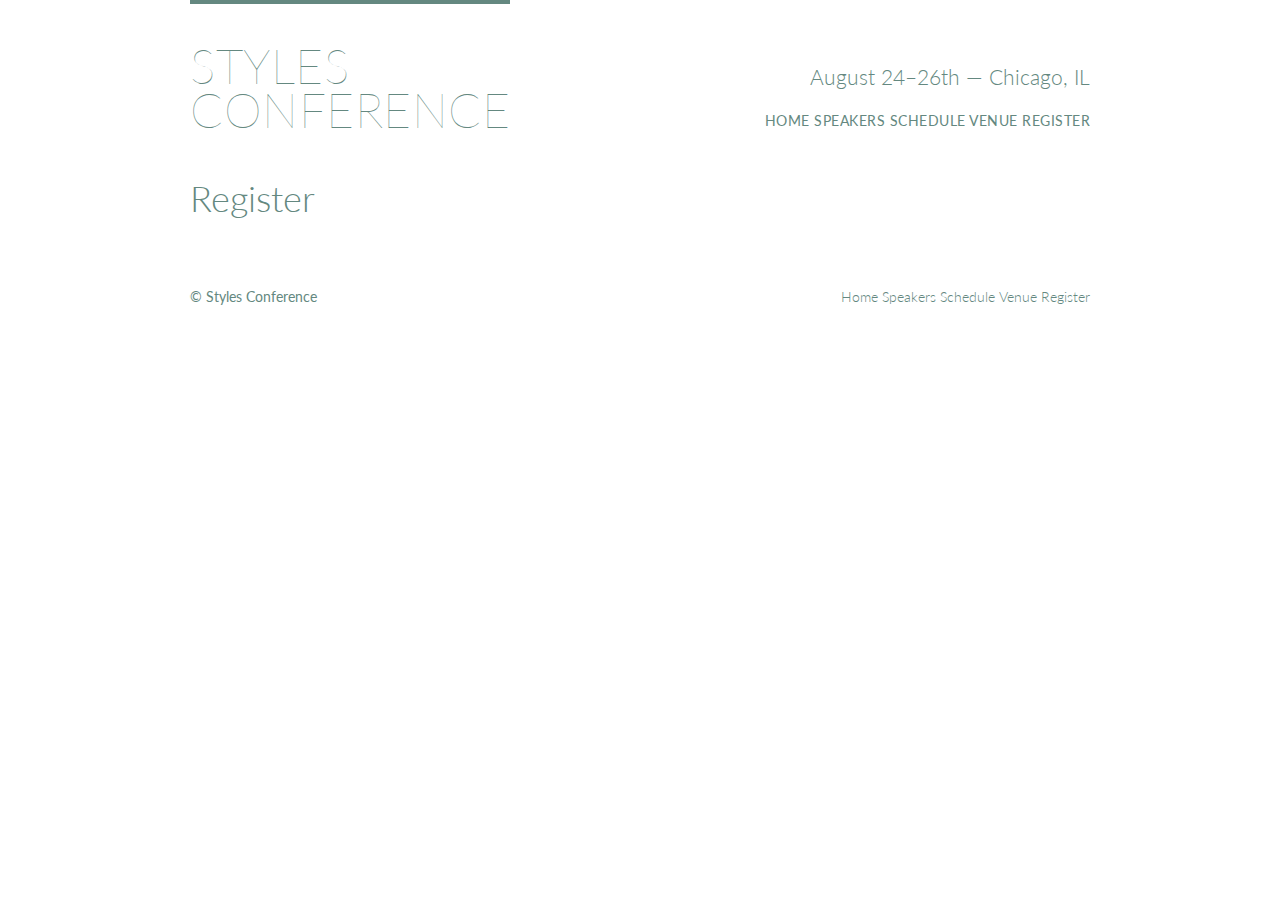
==== register.html @ efef4e26 "Initial commit" ====
<!DOCTYPE html>
<html lang="en">

  <head>
    <meta charset="utf-8">
    <title>Register - Styles Conference</title>
    <link rel="stylesheet" href="assets/stylesheets/main.css">
    <link rel="stylesheet" href="http://fonts.googleapis.com/css?family=Lato:100,300,400">
  </head>

  <body>

    <!-- Header -->

    <header class="container group">

      <h1 class="logo">
        <a href="index.html">Styles <br> Conference</a>
      </h1>

      <h3 class="tagline">August 24&ndash;26th &mdash; Chicago, IL</h3>

      <nav class="nav primary-nav">
        <a href="index.html">Home</a>
        <a href="speakers.html">Speakers</a>
        <a href="schedule.html">Schedule</a>
        <a href="venue.html">Venue</a>
        <a href="register.html">Register</a>
      </nav>

    </header>

    <!-- Main content -->

    <section class="container">

      <h1>Register</h1>

    </section>

    <!-- Footer -->

    <footer class="primary-footer container group">

      <small>&copy; Styles Conference</small>

      <nav class="nav">
        <a href="index.html">Home</a>
        <a href="speakers.html">Speakers</a>
        <a href="schedule.html">Schedule</a>
        <a href="venue.html">Venue</a>
        <a href="register.html">Register</a>
      </nav>

    </footer>

  </body>
</html>
---- assets/stylesheets/main.css ----
/* http://meyerweb.com/eric/tools/css/reset/
   v2.0 | 20110126
   License: none (public domain)
*/

html, body, div, span, applet, object, iframe,
h1, h2, h3, h4, h5, h6, p, blockquote, pre,
a, abbr, acronym, address, big, cite, code,
del, dfn, em, img, ins, kbd, q, s, samp,
small, strike, strong, sub, sup, tt, var,
b, u, i, center,
dl, dt, dd, ol, ul, li,
fieldset, form, label, legend,
table, caption, tbody, tfoot, thead, tr, th, td,
article, aside, canvas, details, embed,
figure, figcaption, footer, header, hgroup,
menu, nav, output, ruby, section, summary,
time, mark, audio, video {
  margin: 0;
  padding: 0;
  border: 0;
  font-size: 100%;
  font: inherit;
  vertical-align: baseline;
}
/* HTML5 display-role reset for older browsers */
article, aside, details, figcaption, figure,
footer, header, hgroup, menu, nav, section {
  display: block;
}
body {
  line-height: 1;
}
ol, ul {
  list-style: none;
}
blockquote, q {
  quotes: none;
}
blockquote:before, blockquote:after,
q:before, q:after {
  content: '';
  content: none;
}
table {
  border-collapse: collapse;
  border-spacing: 0;
}

/*
  ========================================
  Custom styles
  ========================================
*/

body {
  color: #888;
  font: 300 16px/22px "Lato", "Open Sans", "Helvetica Neue", Helvetica, Arial, sans-serif;
}

/*
  ========================================
  Grid
  ========================================
*/

*,
*:before,
*:after {
  -webkit-box-sizing: border-box;
     -moz-box-sizing: border-box;
          box-sizing: border-box;
}
.container,
.grid {
  margin: 0 auto;
  width: 960px;
}
.container {
  padding-left: 30px;
  padding-right: 30px;
}
.grid,
.col-1-3,
.col-2-3 {
  padding-left: 15px;
  padding-right: 15px;
}
.col-1-3,
.col-2-3  {
  display: inline-block;
  vertical-align: top;
}
.col-1-3 {
  width: 33.33%;
}
.col-2-3 {
  width: 66.66%;
}

/*
  ========================================
  Clearfix
  ========================================
*/

.group:before,
.group:after {
  content: "";
  display: table;
}
.group:after {
  clear: both;
}
.group {
  clear: both;
  *zoom: 1;
}

/*
  ========================================
  Typography
  ========================================
*/

h1, h2, h3, h4 {
  color: #648880;
}
h1, h3, h4, h5, p {
  margin-bottom: 22px;
}
h1 {
  font-size: 36px;
  line-height: 44px;
}
h2 {
  font-size: 24px;
  line-height: 44px;
}
h3 {
  font-size: 21px;
}
h4 {
  font-size: 18px;
}
h5 {
  color: #a9b2b9;
  font-size: 14px;
  font-weight: 400;
  text-transform: uppercase;
}
strong {
  font-weight: 400;
}
cite,
em {
  font-style: italic;
}

/*
  ========================================
  Links
  ========================================
*/

a {
  color: #648880;
  text-decoration: none;
}
a:hover {
  color: #a9b2b9;
}
p a {
  border-bottom: 1px solid #dfe2e5;
}

/*
  ========================================
  Buttons
  ========================================
*/

.btn {
  border-radius: 5px;
  display: inline-block;
  margin: 0;
}
.btn-alt {
  border: 1px solid #dfe2e5;
  padding: 10px 30px;
}

/*
  ========================================
  Primary header
  ========================================
*/

.logo {
  border-top: 4px solid #648880;
  float: left;
  font-size: 48px;
  font-weight: 100;
  letter-spacing: .5px;
  line-height: 44px;
  padding: 40px 0 22px 0;
  text-transform: uppercase;
}
.tagline {
  margin: 66px 0 22px 0;
  text-align: right;
}
.primary-nav {
  font-size: 14px;
  font-weight: 400;
  letter-spacing: .5px;
  text-transform: uppercase;
}

/*
  ========================================
  Primary footer
  ========================================
*/

.primary-footer {
  color: #648880;
  font-size: 14px;
  padding-bottom: 44px;
  padding-top: 44px;
}
.primary-footer small {
  float: left;
  font-weight: 400;
}

/*
  ========================================
  Navigation
  ========================================
*/

.nav {
  text-align: right;
}

/*
  ========================================
  Home
  ========================================
*/

.hero {
  line-height: 44px;
  padding: 22px 80px 66px 80px;
  text-align: center;
}
.hero h2 {
  font-size: 36px;
}
.hero p {
  font-size: 24px;
  font-weight: 100;
}
.teaser a:hover h3 {
  color: #a9b2b9;
}
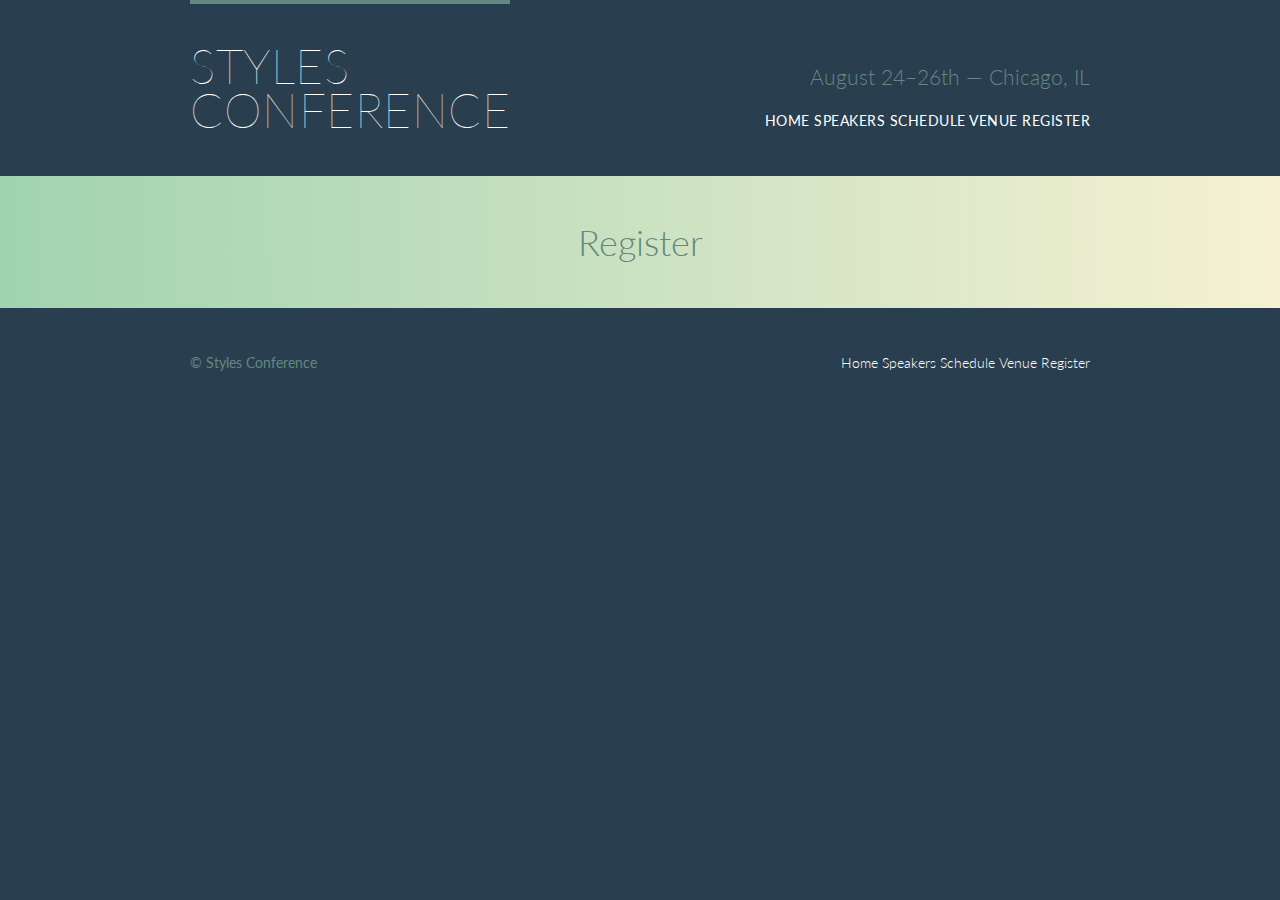
==== commit 9355fcd9: "Add section 7" ====
--- a/register.html
+++ b/register.html
@@ -1,58 +1,60 @@
 <!DOCTYPE html>
 <html lang="en">
 
-  <head>
-    <meta charset="utf-8">
-    <title>Register - Styles Conference</title>
-    <link rel="stylesheet" href="assets/stylesheets/main.css">
-    <link rel="stylesheet" href="http://fonts.googleapis.com/css?family=Lato:100,300,400">
-  </head>
+<head>
+  <meta charset="utf-8">
+  <title>Register - Styles Conference</title>
+  <link rel="stylesheet" href="assets/stylesheets/main.css">
+  <link rel="stylesheet" href="http://fonts.googleapis.com/css?family=Lato:100,300,400">
+</head>
 
-  <body>
+<body>
 
-    <!-- Header -->
+  <!-- Header -->
 
-    <header class="container group">
+  <header class="primary-header container group">
 
-      <h1 class="logo">
-        <a href="index.html">Styles <br> Conference</a>
-      </h1>
+    <h1 class="logo">
+      <a href="index.html">Styles <br> Conference</a>
+    </h1>
 
-      <h3 class="tagline">August 24&ndash;26th &mdash; Chicago, IL</h3>
+    <h3 class="tagline">August 24&ndash;26th &mdash; Chicago, IL</h3>
 
-      <nav class="nav primary-nav">
-        <a href="index.html">Home</a>
-        <a href="speakers.html">Speakers</a>
-        <a href="schedule.html">Schedule</a>
-        <a href="venue.html">Venue</a>
-        <a href="register.html">Register</a>
-      </nav>
+    <nav class="nav primary-nav">
+      <a href="index.html">Home</a>
+      <a href="speakers.html">Speakers</a>
+      <a href="schedule.html">Schedule</a>
+      <a href="venue.html">Venue</a>
+      <a href="register.html">Register</a>
+    </nav>
 
-    </header>
+  </header>
 
-    <!-- Main content -->
-
-    <section class="container">
+  <!-- Main content -->
+  <section class="row-alt">
+    <div class="lead container">
 
       <h1>Register</h1>
 
-    </section>
+    </div>
+  </section>
 
-    <!-- Footer -->
+  <!-- Footer -->
 
-    <footer class="primary-footer container group">
+  <footer class="primary-footer container group">
 
-      <small>&copy; Styles Conference</small>
+    <small>&copy; Styles Conference</small>
 
-      <nav class="nav">
-        <a href="index.html">Home</a>
-        <a href="speakers.html">Speakers</a>
-        <a href="schedule.html">Schedule</a>
-        <a href="venue.html">Venue</a>
-        <a href="register.html">Register</a>
-      </nav>
+    <nav class="nav">
+      <a href="index.html">Home</a>
+      <a href="speakers.html">Speakers</a>
+      <a href="schedule.html">Schedule</a>
+      <a href="venue.html">Venue</a>
+      <a href="register.html">Register</a>
+    </nav>
 
-    </footer>
+  </footer>
 
-  </body>
+</body>
+
 </html>--- a/assets/stylesheets/main.css
+++ b/assets/stylesheets/main.css
@@ -54,6 +54,7 @@
 */
 
 body {
+  background: #293f50;
   color: #888;
   font: 300 16px/22px "Lato", "Open Sans", "Helvetica Neue", Helvetica, Arial, sans-serif;
 }
@@ -92,7 +93,7 @@
   vertical-align: top;
 }
 .col-1-3 {
-  width: 33.33%;
+  width: 30%;
 }
 .col-2-3 {
   width: 66.66%;
@@ -119,6 +120,31 @@
 
 /*
   ========================================
+  Rows
+  ========================================
+*/
+
+.row,
+.row-alt {
+  min-width: 960px;
+
+}
+
+.row {
+  background: #fff;
+  padding: 66px 0 44px 0;
+}
+
+.row-alt {
+  background: #cbe2c1;
+  background: -webkit-linear-gradient(to right, #a1d3b0, #f6f1d3);
+  background: -moz-linear-gradient(to right, #a1d3b0, #f6f1d3);
+  background: linear-gradient(to right, #a1d3b0, #f6f1d3);
+  padding: 44px 0 22px 0;
+}
+
+/*
+  ========================================
   Typography
   ========================================
 */
@@ -159,6 +185,21 @@
 
 /*
   ========================================
+  Leads
+  ========================================
+*/
+
+.lead {
+  text-align: center;
+}
+.lead p {
+  font-size: 21px;
+  line-height: 33px;
+}
+
+
+/*
+  ========================================
   Links
   ========================================
 */
@@ -182,12 +223,22 @@
 
 .btn {
   border-radius: 5px;
+  color: #fff;
+  cursor: pointer;
+  font-weight: 400;
+  letter-spacing: .5px;
+  text-transform: uppercase;
   display: inline-block;
   margin: 0;
 }
 .btn-alt {
   border: 1px solid #dfe2e5;
   padding: 10px 30px;
+}
+
+.btn-alt:hover {
+  background: #fff;
+  color: #648880;
 }
 
 /*
@@ -223,6 +274,16 @@
   ========================================
 */
 
+.primary-header a,
+.primary-footer a {
+  color: #fff;
+}
+
+.primary-header a:hover,
+.primary-footer a:hover {
+  color: #648880;
+}
+
 .primary-footer {
   color: #648880;
   font-size: 14px;
@@ -251,6 +312,7 @@
 */
 
 .hero {
+  color: #fff;
   line-height: 44px;
   padding: 22px 80px 66px 80px;
   text-align: center;
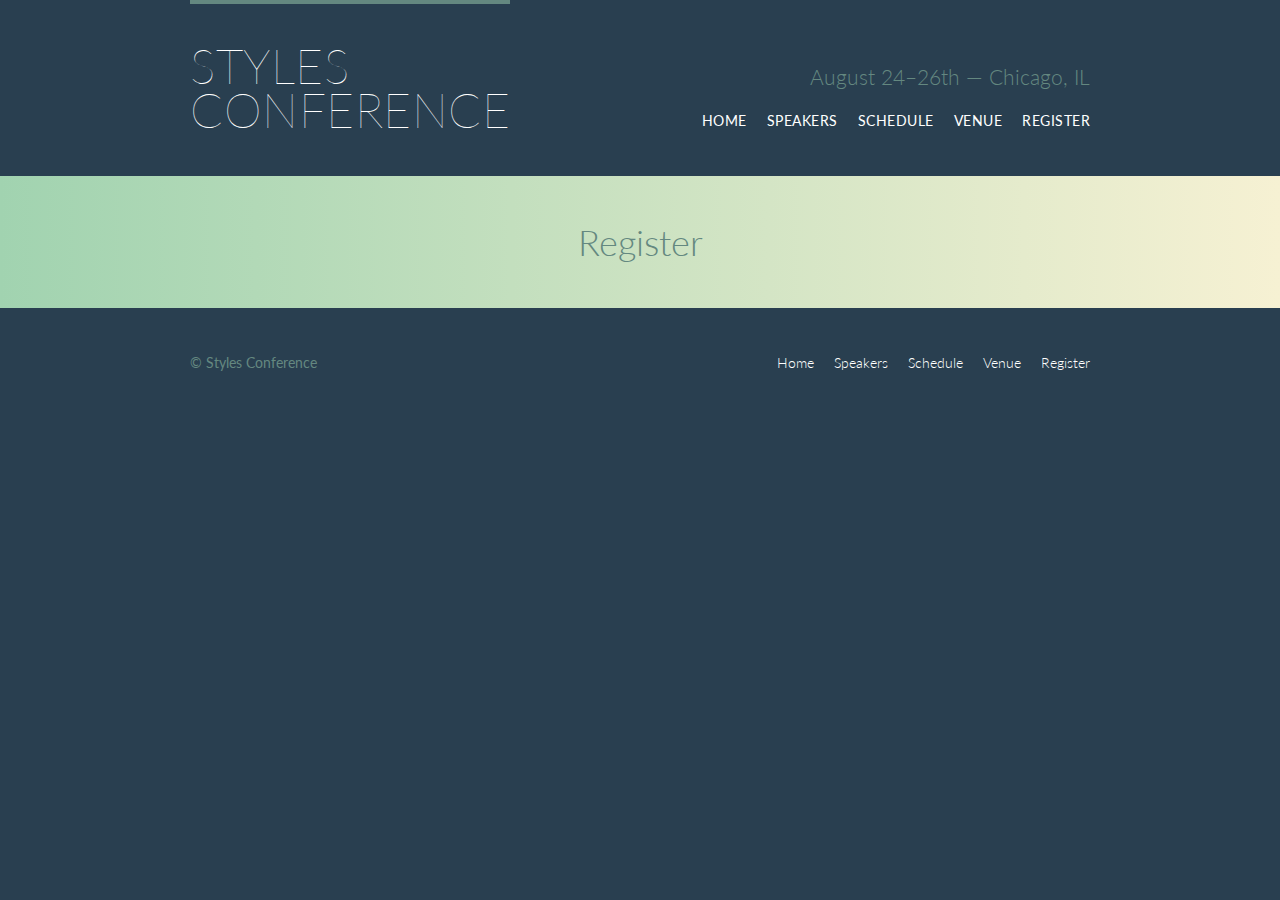
==== commit 77162d7e: "Add section 8" ====
--- a/register.html
+++ b/register.html
@@ -21,11 +21,13 @@
     <h3 class="tagline">August 24&ndash;26th &mdash; Chicago, IL</h3>
 
     <nav class="nav primary-nav">
-      <a href="index.html">Home</a>
-      <a href="speakers.html">Speakers</a>
-      <a href="schedule.html">Schedule</a>
-      <a href="venue.html">Venue</a>
-      <a href="register.html">Register</a>
+      <ul>
+        <li><a href="index.html">Home</a></li><!--
+        --><li><a href="speakers.html">Speakers</a></li><!--
+        --><li><a href="schedule.html">Schedule</a></li><!--
+        --><li><a href="venue.html">Venue</a></li><!--
+        --><li><a href="register.html">Register</a></li>
+      </ul>
     </nav>
 
   </header>
@@ -46,11 +48,13 @@
     <small>&copy; Styles Conference</small>
 
     <nav class="nav">
-      <a href="index.html">Home</a>
-      <a href="speakers.html">Speakers</a>
-      <a href="schedule.html">Schedule</a>
-      <a href="venue.html">Venue</a>
-      <a href="register.html">Register</a>
+      <ul>
+        <li><a href="index.html">Home</a></li><!--
+        --><li><a href="speakers.html">Speakers</a></li><!--
+        --><li><a href="schedule.html">Schedule</a></li><!--
+        --><li><a href="venue.html">Venue</a></li><!--
+        --><li><a href="register.html">Register</a></li>
+      </ul>
     </nav>
 
   </footer>
--- a/assets/stylesheets/main.css
+++ b/assets/stylesheets/main.css
@@ -305,6 +305,16 @@
   text-align: right;
 }
 
+.nav li {
+  display: inline-block;
+  margin: 0 10px;
+  vertical-align: top;
+}
+
+.nav li:last-child {
+  margin-right: 0;
+}
+
 /*
   ========================================
   Home
@@ -327,3 +337,21 @@
 .teaser a:hover h3 {
   color: #a9b2b9;
 }
+
+/*
+  ==================================
+  Speakers
+  ==================================
+*/
+
+.speaker-info {
+  border: 1px solid #DFE2E5;
+  border-radius: 5px;
+  margin-top: 88px;
+  padding: 22px 0;
+  text-align: center;
+}
+
+.speaker {
+  margin-bottom: 44px;
+}
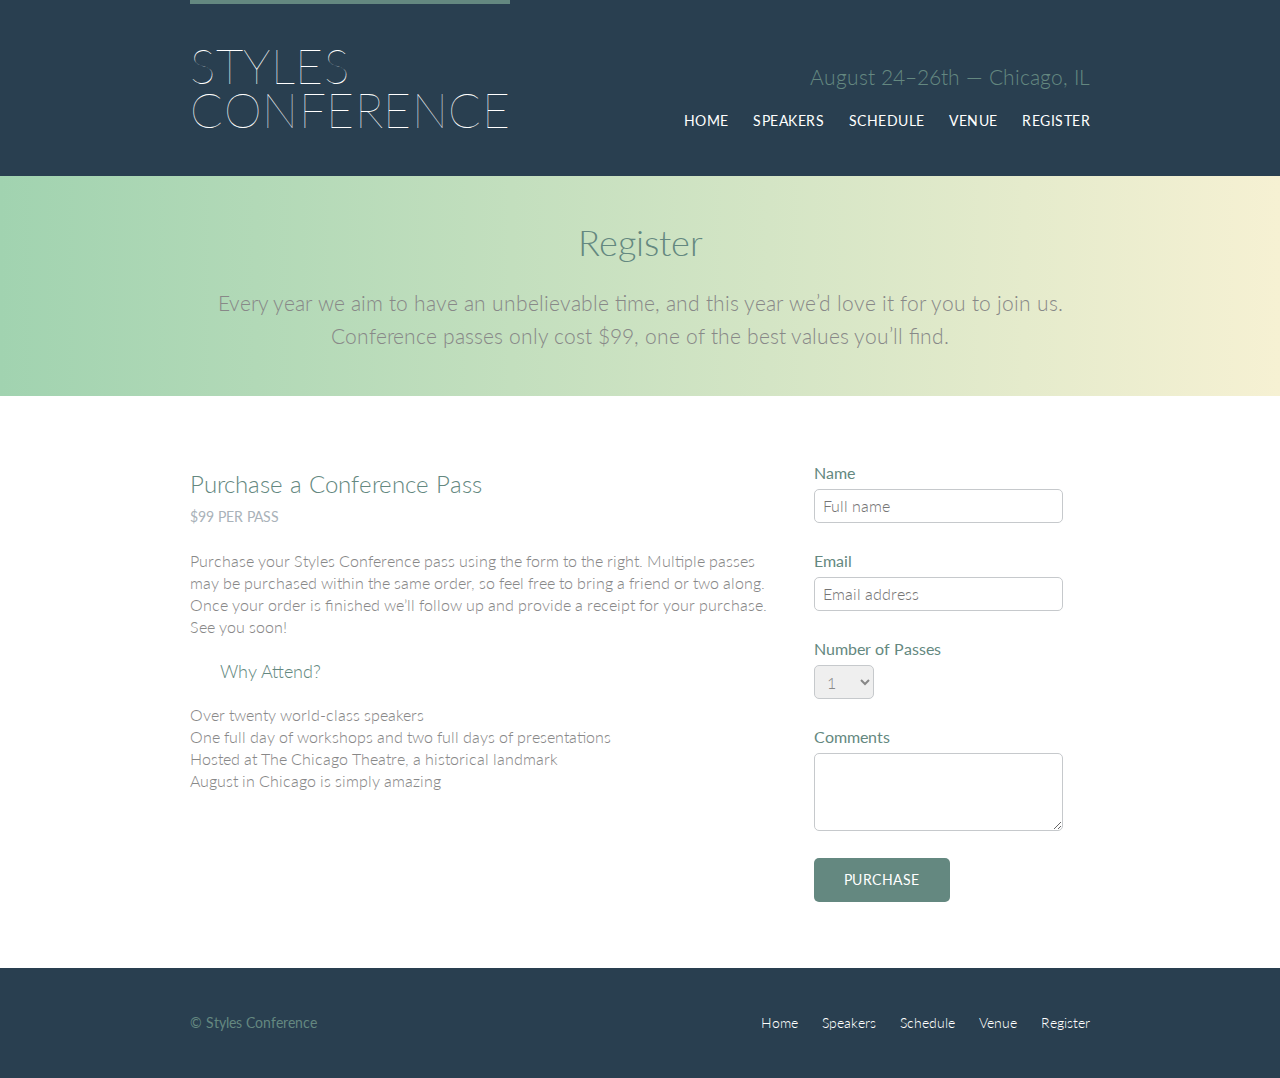
==== commit 8986539c: "Add sections 10 and 11" ====
--- a/register.html
+++ b/register.html
@@ -22,11 +22,19 @@
 
     <nav class="nav primary-nav">
       <ul>
-        <li><a href="index.html">Home</a></li><!--
-        --><li><a href="speakers.html">Speakers</a></li><!--
-        --><li><a href="schedule.html">Schedule</a></li><!--
-        --><li><a href="venue.html">Venue</a></li><!--
-        --><li><a href="register.html">Register</a></li>
+        <li><a href="index.html">Home</a></li>
+        <!--
+        -->
+        <li><a href="speakers.html">Speakers</a></li>
+        <!--
+        -->
+        <li><a href="schedule.html">Schedule</a></li>
+        <!--
+        -->
+        <li><a href="venue.html">Venue</a></li>
+        <!--
+        -->
+        <li><a href="register.html">Register</a></li>
       </ul>
     </nav>
 
@@ -37,9 +45,65 @@
     <div class="lead container">
 
       <h1>Register</h1>
+      <p>Every year we aim to have an unbelievable time, and this year we’d love it for you to join us. Conference passes only cost $99, one of the best values you’ll find.</p>
 
     </div>
   </section>
+
+  <section class="row">
+    <div class="grid">
+      <section class="col-2-3">
+        <h2>Purchase a Conference Pass</h2>
+        <h5>$99 per Pass</h5>
+
+        <p>Purchase your Styles Conference pass using the form to the right. Multiple passes may be purchased within the same
+          order, so feel free to bring a friend or two along. Once your order is finished we&#8217;ll follow up and provide
+          a receipt for your purchase. See you soon!</p>
+
+        <h4 class="why-attend">Why Attend?</h4>
+
+        <ul>
+          <li>Over twenty world-class speakers</li>
+          <li>One full day of workshops and two full days of presentations</li>
+          <li>Hosted at The Chicago Theatre, a historical landmark</li>
+          <li>August in Chicago is simply amazing</li>
+        </ul>
+
+      </section>
+      <form class="col-1-3" action="#" method="post">
+        <fieldset class="register-group">
+          <label>
+          Name
+            <input type="text" name="name" placeholder="Full name" required>
+          </label>
+
+          <label>
+          Email
+            <input type="email" name="email" placeholder="Email address" required>
+          </label>
+
+          <label>
+          Number of Passes
+            <select name="quantity" required>
+               <option value="1" selected>1</option>
+               <option value="2">2</option>
+               <option value="3">3</option>
+               <option value="4">4</option>
+               <option value="5">5</option>
+            </select>
+          </label>
+
+          <label>
+            Comments
+            <textarea name="comments"></textarea>
+          </label>
+
+        </fieldset>
+        <input class="btn btn-default" type="submit" name="submit" value="Purchase">
+      </form>
+    </div>
+  </section>
+
 
   <!-- Footer -->
 
@@ -49,11 +113,19 @@
 
     <nav class="nav">
       <ul>
-        <li><a href="index.html">Home</a></li><!--
-        --><li><a href="speakers.html">Speakers</a></li><!--
-        --><li><a href="schedule.html">Schedule</a></li><!--
-        --><li><a href="venue.html">Venue</a></li><!--
-        --><li><a href="register.html">Register</a></li>
+        <li><a href="index.html">Home</a></li>
+        <!--
+        -->
+        <li><a href="speakers.html">Speakers</a></li>
+        <!--
+        -->
+        <li><a href="schedule.html">Schedule</a></li>
+        <!--
+        -->
+        <li><a href="venue.html">Venue</a></li>
+        <!--
+        -->
+        <li><a href="register.html">Register</a></li>
       </ul>
     </nav>
 
--- a/assets/stylesheets/main.css
+++ b/assets/stylesheets/main.css
@@ -338,6 +338,13 @@
   color: #a9b2b9;
 }
 
+.teaser img {
+  border-radius: 5px;
+  display: block;
+  margin-bottom: 22px;
+  max-width: 100%;
+}
+
 /*
   ==================================
   Speakers
@@ -348,10 +355,176 @@
   border: 1px solid #DFE2E5;
   border-radius: 5px;
   margin-top: 88px;
-  padding: 22px 0;
+  padding-bottom: 22px;
   text-align: center;
+}
+
+.speaker-info img {
+  border-radius: 50%;
+  height: 130px;
+  margin: -66px 0 22px 0;
+  vertical-align: top;
 }
 
 .speaker {
   margin-bottom: 44px;
 }
+
+/*
+  ==================================
+  Venue
+  ==================================
+*/
+
+.venue-theatre {
+  margin-bottom: 66px;
+}
+
+.venue-hotel {
+  margin-bottom: 22px;
+}
+
+.venue-map {
+  height: 264px;
+}
+
+/*
+  ==================================
+  Register
+  ==================================
+*/
+
+.why-attend {
+  list-style: square;
+  margin: 0 0 22px 30px;
+}
+
+form {
+  margin-bottom: 22px;
+}
+
+input,
+select,
+textarea {
+  font: 300 16px/22px "Lato", "Open Sans", "Helvetica Neue", Helvetica, Arial, sans-serif;
+}
+
+.register-group label {
+  color: #648880;
+  cursor: pointer;
+  font-weight: 400;
+}
+.register-group input,
+.register-group select,
+.register-group textarea {
+  border: 1px solid #c6c9cc;
+  border-radius: 5px;
+  color: #888;
+  display: block;
+  margin: 5px 0 27px 0;
+  padding: 5px 8px;
+}
+.register-group input,
+.register-group textarea {
+  width: 100%;
+}
+.register-group select {
+  height: 34px;
+  width: 60px;
+}
+.register-group textarea {
+  height: 78px;
+}
+
+.btn-default {
+  border: 0;
+  background: #648880;
+  padding: 11px 30px;
+  font-size: 14px;
+}
+.btn-default:hover {
+  background: #77a198;
+}
+
+/*
+  ========================================
+  Schedule
+  ========================================
+*/
+
+table {
+  margin-bottom: 44px;
+  width: 100%;
+}
+
+table:last-child {
+  margin-bottom: 0;
+}
+
+th,
+td {
+  padding-bottom: 22px;
+  vertical-align: top;
+}
+
+th {
+  padding-right: 45px;
+  text-align: right;
+  width: 20%;
+}
+
+td {
+  width: 40%;
+}
+
+thead {
+  line-height: 44px;
+}
+
+thead th {
+  color: #648880;
+  font-size: 24px;
+}
+
+tbody th {
+  color: #a9b2b9;
+  font-size: 14px;
+  font-weight: 400;
+  padding-top: 22px;
+  text-transform: uppercase;
+}
+
+tbody td {
+  border-top: 1px solid #dfe2e5;
+  padding-top: 21px;
+}
+
+tbody td:first-of-type {
+  padding-right: 15px;
+}
+
+tbody td:last-of-type {
+  padding-left: 15px;
+}
+
+tbody td:only-of-type {
+  padding-left: 0;
+  padding-right: 0;
+}
+
+table a {
+  color: #888;
+}
+
+table h4 {
+  margin-bottom: 0;
+}
+
+.schedule-offset {
+  color: #a9b2b9;
+}
+
+
+
+
+
